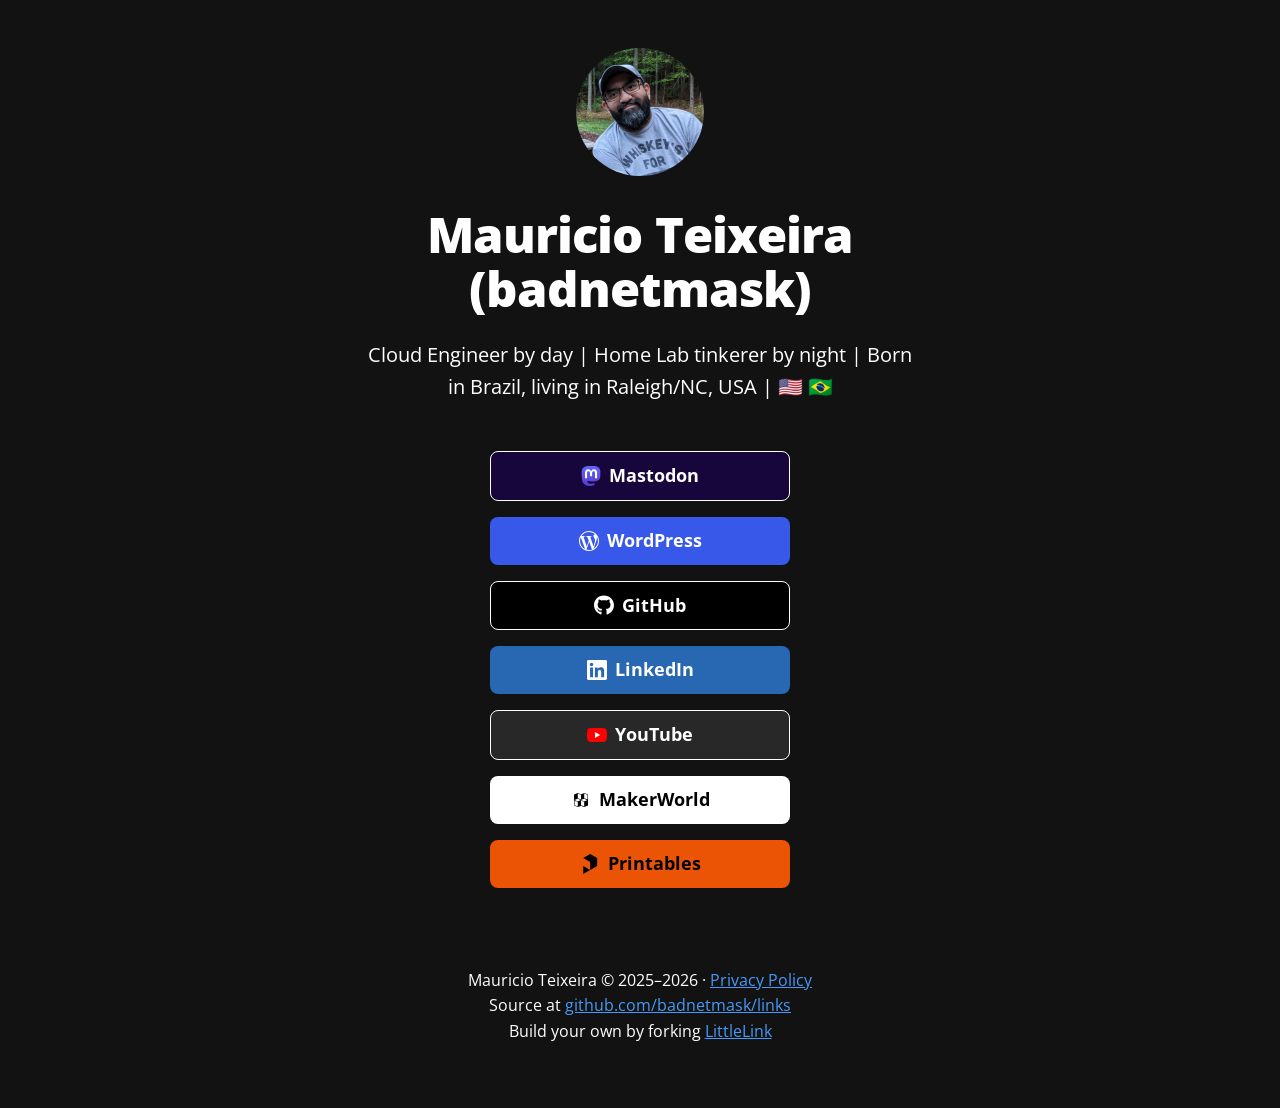
==== public/index.html @ 3c8a8c2e "feat: initial static links site (LittleLink + nginx-unprivileged)" ====
<!DOCTYPE html>
<html class="theme-dark" lang="en">

  <head>
    <meta charset="utf-8">
    <meta name="viewport" content="width=device-width, initial-scale=1">

    <title>Mauricio Teixeira (badnetmask)</title>
    <link rel="icon" href="images/favicon.jpg">

    <meta name="description" content="Mauricio Teixeira (badnetmask) Link page">
    <meta name="keywords" content="HomeLab, SelfHosted, Ansible">
    <link rel="canonical" href="https://badnetmask.dev">
    <meta name="author" content="Mauricio Teixeira">

    <!-- Open Graph / social sharing -->
    <meta property="og:type" content="website">
    <meta property="og:title" content="Mauricio Teixeira (badnetmask)">
    <meta property="og:description" content="Mauricio Teixeira (badnetmask) Link page">
    <meta property="og:url" content="https://badnetmask.dev">
    <meta property="og:image" content="https://badnetmask.dev/images/avatar-2x.jpg">
    <meta name="twitter:card" content="summary">

    <!-- Stylesheets -->
    <link rel="stylesheet" href="css/reset.css">
    <link rel="stylesheet" href="css/style.css">
    <link rel="stylesheet" href="css/brands.css">
    <!-- Brands not in LittleLink core (MakerWorld, Printables) -->
    <link rel="stylesheet" href="css/brands-custom.css">
  </head>

<body>

    <div class="container">
        <div class="column">

            <img class="avatar avatar--rounded"
                 src="images/avatar.jpg"
                 srcset="images/avatar-2x.jpg 2x"
                 alt="Mauricio Teixeira Profile Pic">

            <h1>
              <div>Mauricio Teixeira (badnetmask)</div>
            </h1>

            <p>Cloud Engineer by day | Home Lab tinkerer by night | Born in Brazil, living in Raleigh/NC, USA | 🇺🇸 🇧🇷</p>

            <div class="button-stack" role="navigation">

              <!-- Mastodon -->
              <a class="button button-mastodon" href="https://hachyderm.io/@badnetmask" target="_blank" rel="me noopener" role="button"><img class="icon" aria-hidden="true" src="images/icons/mastodon.svg" alt="Mastodon Logo">Mastodon</a>

              <!-- WordPress -->
              <a class="button button-wordpress" href="https://mteixeira.wordpress.com" target="_blank" rel="noopener" role="button"><img class="icon" aria-hidden="true" src="images/icons/wordpress.svg" alt="WordPress Logo">WordPress</a>

              <!-- GitHub -->
              <a class="button button-github" href="https://github.com/badnetmask/" target="_blank" rel="noopener" role="button"><img class="icon" aria-hidden="true" src="images/icons/github.svg" alt="GitHub Logo">GitHub</a>

              <!-- LinkedIn -->
              <a class="button button-linked" href="https://www.linkedin.com/in/netmask/" target="_blank" rel="noopener" role="button"><img class="icon" aria-hidden="true" src="images/icons/linkedin.svg" alt="LinkedIn Logo">LinkedIn</a>

              <!-- YouTube -->
              <a class="button button-yt" href="https://www.youtube.com/@badnetmask" target="_blank" rel="noopener" role="button"><img class="icon" aria-hidden="true" src="images/icons/youtube.svg" alt="YouTube Logo">YouTube</a>

              <!-- MakerWorld -->
              <a class="button button-makerworld" href="https://makerworld.com/@badnetmask" target="_blank" rel="noopener" role="button"><img class="icon" aria-hidden="true" src="images/icons/makerworld.svg" alt="MakerWorld Logo">MakerWorld</a>

              <!-- Printables -->
              <a class="button button-printables" href="https://www.printables.com/@badnetmask_505764/models" target="_blank" rel="noopener" role="button"><img class="icon" aria-hidden="true" src="images/icons/printables.svg" alt="Printables Logo">Printables</a>

            </div>

            <footer>
              Mauricio Teixeira &copy; 2025&ndash;2026 &middot; <a href="privacy.html">Privacy Policy</a><br>
              Source at <a href="https://github.com/badnetmask/links" target="_blank" rel="noopener">github.com/badnetmask/links</a><br>
              Build your own by forking <a href="https://littlelink.io" target="_blank" rel="noopener">LittleLink</a>
            </footer>

        </div>
    </div>

</body>

</html>
---- public/css/style.css ----
/*
* LittleLink
* https://littlelink.io
* Free to use under the MIT license
* http://www.opensource.org/licenses/mit-license.php
*/

/* Base Typography Settings
–––––––––––––––––––––––––––––––––––––––––––––––––– */
:root {
	font-size:16px;
}

/* Grid
  –––––––––––––––––––––––––––––––––––––––––––––––––– */
  .container {
	position:relative;
	width:100%;
	max-width:37.5rem;     				/* 600px */
    text-align:center;
	margin:0 auto;
	padding:3rem 1.25rem 0 1.25rem;
	box-sizing:border-box;
}
.container-left {
	position:relative;
	width:100%;
	max-width:37.5rem;
	text-align:left;
	margin:0 auto;
	padding:0 1.25rem;
	box-sizing:border-box;
}
.container-left p {
	margin-bottom: 1rem;  				/* 16px space between paragraphs */
  }
.column {
	position:center;
	width:100%;
	float:center;
	box-sizing:border-box;
}
/* For devices larger than 400px */
  @media (min-width:25rem) {            /* 400px */
    .container {
	width:85%;
	padding-left:0;
	padding-right:0;
}
}/* For devices larger than 550px */
  @media (min-width:34.375rem) {        /* 550px */
    .container {
	width:80%;
}
.column,.columns {
	margin-left:0;
}
.column:first-child,.columns:first-child {
	margin-left:0;
}
}

/* Base Styles
  –––––––––––––––––––––––––––––––––––––––––––––––––– */
  body {
	margin:0;
	padding:0;
	background-color:#ffffff;
	color:#1a1a1a;
	font-family:"Open Sans",system-ui;
	font-size:1.125rem;     				/* 18px */
    font-weight:400;
	line-height:1.6;
}

/* Typography
  –––––––––––––––––––––––––––––––––––––––––––––––––– */
  h1 {
	margin:0 0 0.5rem 0;
	font-size:3rem;         		/* 48px */
    font-weight:800;
	line-height:1;
	letter-spacing:0;
	word-wrap:break-word;
	overflow-wrap:break-word;
	hyphens:auto;           		/* Delete this to remove automatic hyphen on line break */
}
.container p {
	margin:0 0 2rem 0;
}

/* Base Typography Settings
–––––––––––––––––––––––––––––––––––––––––––––––––– */
/* Base size - 16px browser default */
:root {
  font-size:16px;           /* Using a 1.25 modular scale for typography */
  --scale-0:1rem;           /* 16px */
  --scale-1:1.25rem;        /* 20px */
  --scale-2:1.563rem;       /* 25px */
  --scale-3:1.953rem;       /* 31px */
  --scale-4:2.441rem;       /* 39px */
  --scale-5:3.052rem;       /* 49px */

  /* Spacing units */
  --spacing-xs:0.5rem;      /* 8px */
  --spacing-s:1rem;         /* 16px */
  --spacing-m:1.5rem;       /* 24px */
  --spacing-l:2rem;         /* 32px */
  --spacing-xl:3rem;        /* 48px */
  --spacing-xxl:4rem;       /* 64px */
}

/* Avatar */
.avatar {
	width: 8rem;             /* 128px */
	height: 8rem;
	border-radius: 50%;
	object-fit: cover;
	background-position: center;
	margin-bottom: var(--spacing-l);
	margin-left: auto;
	margin-right: auto;
	display: block;
  }

/* Typography Scale */
h1 {
	margin:0 0 var(--spacing-m) 0;
	font-size:var(--scale-5);           /* ~49px */
  	font-weight:800;
	line-height:1.1;
	letter-spacing:-0.02em;
	word-wrap:break-word;
	overflow-wrap:break-word;
}
body {
	font-size:var(--scale-1);           /* 20px */
  	line-height:1.6;
}
.container p {
	margin:0 0 var(--spacing-xl) 0;
	font-size:var(--scale-1);
	line-height:1.6;
}

/* Container spacing */
.container {
	padding:var(--spacing-xl) var(--spacing-m) 0 var(--spacing-m);
	text-align:center;
}

/* Footer */
footer {
	margin:var(--spacing-xxl) 0;            /* 4rem (64px) top and bottom */
    font-size:var(--scale-0);
}

/* Responsive adjustments */
@media (max-width:34.375rem) {              /* 550px */
  h1 {
	font-size:var(--scale-4);
}
body {
	font-size:var(--scale-0);
}
.container p {
	font-size:var(--scale-0);
}
.avatar {
	margin-bottom:var(--spacing-m);
}
footer {
	margin:var(--spacing-xl) 0;         	/* 3rem (48px) top and bottom */
}
}

/* Links
  –––––––––––––––––––––––––––––––––––––––––––––––––– */
  a {
	color:#2457F5;
	text-decoration:underline;
}
a:hover {
	color:#083BDA;
}

/* Buttons
–––––––––––––––––––––––––––––––––––––––––––––––––– */
.button,button {
	display:inline-flex;
	align-items:center;
	justify-content:center;
	width:18.75rem;             	/* 300px */
 	min-height:3rem;                /* 48px */
  	padding:0.75rem 1rem;         	/* 12px ; 16px */
  	font-size:1.125rem;           	/* 18px */
  	font-weight:700;
	text-decoration:none;
	white-space:normal;
  	background-color:var(--button-background,transparent);
	color:var(--button-text,#000000);
	border:var(--button-border,none);
	border-radius:0.5rem;
	cursor:pointer;
	box-sizing:border-box;
	hyphens:auto;               	/* Delete this to remove automatic hyphen on line break */
  	margin-bottom:1rem;
	text-align:center;
	line-height:1.3;
}

/* Icons
–––––––––––––––––––––––––––––––––––––––––––––––––– */
.icon {
	width:1.25rem;
	height:1.25rem;
	margin-right:0.5rem;
	flex-shrink:0;
}

/* Avatar
  –––––––––––––––––––––––––––––––––––––––––––––––––– */
.avatar {
	width: 8rem;             /* 128px */
	height: 8rem;
	object-fit: cover;
	background-position: center;
	margin-bottom: var(--spacing-l);
  }

   /* Modifier for no avatar rounding */
   .avatar--none {
	border-radius: 0%;
  }

  /* Modifier for rounded avatar */
  .avatar--rounded {
	border-radius: 50%;
  }

  /* Modifier for slightly rounded corners */
  .avatar--soft {
	border-radius: 0.5rem;   /* 8px rounded corners */
  }

/* Theme System
  –––––––––––––––––––––––––––––––––––––––––––––––––– */
/* Light theme is default above */

/* Dark theme */
:root.theme-dark {
	color-scheme:dark;
}
:root.theme-dark :focus-visible {
	outline: 2px solid #4899F7;
	outline-offset: 2px;
  }
:root.theme-dark body {
	background-color:#121212;
	color:#ffffff;
}
:root.theme-dark a:not(.button) {
	color:#4899F7;
}
:root.theme-dark a:not(.button):hover {
	color:#7AB8FF;
}

/* Auto theme */
:root.theme-auto {
	color-scheme:light dark;
}
@media (prefers-color-scheme:dark) {
	:root.theme-auto body {
	background-color:#121212;
	color:#ffffff;
}
:root.theme-auto :focus-visible {
    outline: 2px solid #4899F7;
    outline-offset: 2px;
  }
:root.theme-auto a:not(.button) {
	color:#4899F7;
}
:root.theme-auto a:not(.button):hover {
	color:#7AB8FF;
}
}

/* Button Text Color Override
    –––––––––––––––––––––––––––––––––––––––––––––––––– */
    .button:hover,button:hover {
	color:var(--button-text);
}

/* Responsive Typography
  –––––––––––––––––––––––––––––––––––––––––––––––––– */
  @media (max-width:34.375rem) {            /* 550px */
    h1 {
	font-size:2rem;                         /* 32px */
	}
	body {
	font-size:1rem;                    		/* 16px */
	}
}

/* Privacy Page Styles
  –––––––––––––––––––––––––––––––––––––––––––––––––– */
nav {
	margin:var(--spacing-l) 0;
	text-align:left;
}
section {
	margin:var(--spacing-xl) 0;
	text-align:left;
}
h2 {
	font-size:var(--scale-3);
	font-weight:700;
	margin-bottom:var(--spacing-m);
}
h3 {
	font-size:var(--scale-2);
	font-weight:600;
	margin:var(--spacing-l) 0 var(--spacing-s) 0;
}
ul {
	list-style:none;
	padding:0;
	margin:0 0 var(--spacing-m) 0;
}
ul li {
	margin-bottom:var(--spacing-xs);
}

/* Privacy page specific responsive adjustments */
  @media (max-width:34.375rem) {
	h2 {
	font-size:var(--scale-2);
	}
	h3 {
	font-size:var(--scale-1);
	}
	section {
	margin:var(--spacing-l) 0;
	}
}

/* Font Face Definitions
  –––––––––––––––––––––––––––––––––––––––––––––––––– */
@font-face {
	font-display:swap;
	font-family:'Open Sans';
	font-style:normal;
	font-weight:400;
	src:url('../fonts/open-sans-v34-vietnamese_latin-ext_latin_hebrew_greek-ext_greek_cyrillic-ext_cyrillic-regular.eot');
	src:url('../fonts/open-sans-v34-vietnamese_latin-ext_latin_hebrew_greek-ext_greek_cyrillic-ext_cyrillic-regular.eot?#iefix') format('embedded-opentype'),url('../fonts/open-sans-v34-vietnamese_latin-ext_latin_hebrew_greek-ext_greek_cyrillic-ext_cyrillic-regular.woff2') format('woff2'),url('../fonts/open-sans-v34-vietnamese_latin-ext_latin_hebrew_greek-ext_greek_cyrillic-ext_cyrillic-regular.woff') format('woff'),url('../fonts/open-sans-v34-vietnamese_latin-ext_latin_hebrew_greek-ext_greek_cyrillic-ext_cyrillic-regular.ttf') format('truetype'),url('../fonts/open-sans-v34-vietnamese_latin-ext_latin_hebrew_greek-ext_greek_cyrillic-ext_cyrillic-regular.svg#OpenSans') format('svg');
}
@font-face {
	font-display:swap;
	font-family:'Open Sans';
	font-style:normal;
	font-weight:600;
	src:url('../fonts/open-sans-v34-vietnamese_latin-ext_latin_hebrew_greek-ext_greek_cyrillic-ext_cyrillic-600.eot');
	src:url('../fonts/open-sans-v34-vietnamese_latin-ext_latin_hebrew_greek-ext_greek_cyrillic-ext_cyrillic-600.eot?#iefix') format('embedded-opentype'),url('../fonts/open-sans-v34-vietnamese_latin-ext_latin_hebrew_greek-ext_greek_cyrillic-ext_cyrillic-600.woff2') format('woff2'),url('../fonts/open-sans-v34-vietnamese_latin-ext_latin_hebrew_greek-ext_greek_cyrillic-ext_cyrillic-600.woff') format('woff'),url('../fonts/open-sans-v34-vietnamese_latin-ext_latin_hebrew_greek-ext_greek_cyrillic-ext_cyrillic-600.ttf') format('truetype'),url('../fonts/open-sans-v34-vietnamese_latin-ext_latin_hebrew_greek-ext_greek_cyrillic-ext_cyrillic-600.svg#OpenSans') format('svg');
}
@font-face {
	font-display:swap;
	font-family:'Open Sans';
	font-style:normal;
	font-weight:700;
	src:url('../fonts/open-sans-v34-vietnamese_latin-ext_latin_hebrew_greek-ext_greek_cyrillic-ext_cyrillic-700.eot');
	src:url('../fonts/open-sans-v34-vietnamese_latin-ext_latin_hebrew_greek-ext_greek_cyrillic-ext_cyrillic-700.eot?#iefix') format('embedded-opentype'),url('../fonts/open-sans-v34-vietnamese_latin-ext_latin_hebrew_greek-ext_greek_cyrillic-ext_cyrillic-700.woff2') format('woff2'),url('../fonts/open-sans-v34-vietnamese_latin-ext_latin_hebrew_greek-ext_greek_cyrillic-ext_cyrillic-700.woff') format('woff'),url('../fonts/open-sans-v34-vietnamese_latin-ext_latin_hebrew_greek-ext_greek_cyrillic-ext_cyrillic-700.ttf') format('truetype'),url('../fonts/open-sans-v34-vietnamese_latin-ext_latin_hebrew_greek-ext_greek_cyrillic-ext_cyrillic-700.svg#OpenSans') format('svg');
}
@font-face {
	font-display:swap;
	font-family:'Open Sans';
	font-style:normal;
	font-weight:800;
	src:url('../fonts/open-sans-v34-vietnamese_latin-ext_latin_hebrew_greek-ext_greek_cyrillic-ext_cyrillic-800.eot');
	src:url('../fonts/open-sans-v34-vietnamese_latin-ext_latin_hebrew_greek-ext_greek_cyrillic-ext_cyrillic-800.eot?#iefix') format('embedded-opentype'),url('../fonts/open-sans-v34-vietnamese_latin-ext_latin_hebrew_greek-ext_greek_cyrillic-ext_cyrillic-800.woff2') format('woff2'),url('../fonts/open-sans-v34-vietnamese_latin-ext_latin_hebrew_greek-ext_greek_cyrillic-ext_cyrillic-800.woff') format('woff'),url('../fonts/open-sans-v34-vietnamese_latin-ext_latin_hebrew_greek-ext_greek_cyrillic-ext_cyrillic-800.ttf') format('truetype'),url('../fonts/open-sans-v34-vietnamese_latin-ext_latin_hebrew_greek-ext_greek_cyrillic-ext_cyrillic-800.svg#OpenSans') format('svg');
}
---- public/css/brands.css ----
/*
* LittleLink Button Styles
* https://littlelink.io
* Free to use under the MIT license
* http://www.opensource.org/licenses/mit-license.php
*/

/* Brand Button Base Styles
–––––––––––––––––––––––––––––––––––––––––––––––––– */
/* Only include brand-specific button styling here */
.button,button {
  color:var(--button-text,#000000);
  background-color:var(--button-background,transparent);
	border:var(--button-border,none);
	transition:filter 0.2s ease,transform 0.2s ease;
}

/* Global Button Hover Effect
–––––––––––––––––––––––––––––––––––––––––––––––––– */
.button:hover,button:hover {
	filter:brightness(90%);
	transform:translateY(-1px);
}

/* Button Icons
–––––––––––––––––––––––––––––––––––––––––––––––––– */
.icon {
	filter:var(--icon-filter,none);
}

/* Brand-Specific Styles
–––––––––––––––––––––––––––––––––––––––––––––––––– */

/* Default */
.button.button-default {
	--button-text:#ffffff;
	--button-background:#2457F5;
	--button-border:1px solid #ffffff;
}

/* Amazon */
.button-amazon {
	--button-text:#000000;
	--button-background:#FFFFFF;
	--button-border:1px solid #212121;
}

/* Amazon Music */
.button-amazon-music {
	--button-text:#000000;
	--button-background:#25D1DA;
}

/* Apple App Store */
.button-appstore {
	--button-text:#FFFFFF;
	--button-background:#000000;
	--button-border:1px solid #FFFFFF;
}

/* Apple Invites */
.button-invites {
	--button-text:#FFFFFF;
	--button-background:#000000;
	--button-border:1px solid #FFFFFF;
}

/* Apple Music */
.button-apple-music {
	--button-text:#ffffff;
	--button-background:#000000;
	--button-border:1px solid #FFFFFF;
}

/* Apple Music Alt */
.button-apple-music-alt {
	--button-text:#ffffff;
	background-image:linear-gradient(to bottom,#FB5C74,#FA233B);
}

/* Apple Podcasts */
.button-apple-podcasts {
	--button-text:#ffffff;
	--button-background:#000000;
	--button-border:1px solid #FFFFFF;
}

/* Apple Podcasts Alt */
.button-apple-podcasts-alt {
	--button-text:#ffffff;
	background-image:linear-gradient(to bottom,#F452FF,#832BC1);
}

/* Bandcamp */
.button-bandcamp {
	--button-text:#ffffff;
	--button-background:#1d9fc3;
}

/* Behance */
.button-behance {
	--button-text:#ffffff;
	--button-background:#0057FF;
  --button-border:1px solid #FFFFFF;
}

/* Bluesky */
.button-bluesky {
	--button-text:#FFFFFF;
	--button-background:#1185FE;
}

/* Bluesky Alt */
.button-bluesky-alt {
	--button-text:#000000;
	--button-background:#FFFFFF;
	--button-border:1px solid #000000;
}

/* Buy Me a Coffee */
.button-coffee {
	--button-text:#000000;
	--button-background:#ffdd00;
}

/* Cal.com */
.button-cal {
	--button-text:#FFFFFF;
	--button-background:#292929;
	--button-border:1px solid #FFFFFF;
}

/* Calendly */
.button-calendly {
	--button-text:#FFFFFF;
	--button-background:#006BFF;
}

/* Cash App */
.button-cash-app {
	--button-text:#ffffff;
	background-image:linear-gradient(to bottom,#00d64b,#00c244);
}

/* dev.to */
.button-dev-to {
	--button-text:#000000;
	--button-background:#f5f5f5;
	--button-border:1px solid #212121;
}

/* Discogs */
.button-discogs {
	--button-text:#000000;
	--button-background:#FFFFFF;
	--button-border:1px solid #000000;
}

/* Discogs Alt */
.button-discogs-alt {
	--button-text:#FFFFFF;
	--button-background:#000000;
	--button-border:1px solid #FFFFFF;
}

/* Discord */
.button-discord {
	--button-text:#ffffff;
	--button-background:#5865F2;
}

/* Dribbble */
.button-dribbble {
	--button-text:#000000;
	--button-background:#FFFFFF;
	--button-border:1px solid #212121;
}

/* Etsy */
.button-etsy {
	--button-text:#ffffff;
	--button-background:#F45800;
}

/* Facebook */
.button-faceb {
	--button-text:#ffffff;
	--button-background:#0866FF;
}

/* Facebook Messenger */
.button-messenger {
	--button-text:#ffffff;
	--button-background:#0866FF;
}

/* Figma */
.button-figma {
	--button-text:#ffffff;
	--button-background:#000000;
	--button-border:1px solid #FFFFFF;
}

/* Fiverr */
.button-fiverr {
	--button-text:#ffffff;
	--button-background:#1DBF73;
}

/* Flickr */
.button-flickr {
	--button-text:#ffffff;
	--button-background:#000000;
	--button-border:1px solid #FFFFFF;
}

/* GitHub */
.button-github {
	--button-text:#ffffff;
	--button-background:#000000;
	--button-border:1px solid #FFFFFF;
}

/* GitLab */
.button-gitlab {
	--button-text:#ffffff;
	--button-background:#6151b2;
}

/* GoFundMe */
.button-gofundme {
	--button-text:#ffffff;
	--button-background:#02A95C;
}

/* Goodreads */
.button-goodreads {
	--button-text:#333333;
	--button-background:#f3f1e6;
	--button-border:1px solid #212121;
}

/* Google Black */
.button-google-black {
	--button-text:#FFFFFF;
	--button-background:#000000;
	--button-border:1px solid #FFFFFF;
}

/* Google Play Store */
.button-playstore {
	--button-text:#FFFFFF;
	--button-background:#000000;
	--button-border:1px solid #FFFFFF;
}

/* Google Scholar */
.button-google-scholar {
	--button-text:#000000;
	--button-background:#FFFFFF;
	--button-border:1px solid #212121;
}

/* Hashnode */
.button-hashnode {
	--button-text:#000000;
	--button-background:#ffffff;
	--button-border:1px solid #212121;
}

/* Instagram */
.button-instagram {
	--button-text:#ffffff;
	background-image:linear-gradient(-135deg,#1400c8,#b900b4,#f50000);
}

/* Kick */
.button-kick {
	--button-text:#ffffff;
	--button-background:#000000;
	--button-border:1px solid #ffffff;
}

/* Kick Alt */
.button-kick-alt {
	--button-text:#000000;
	--button-background:#01e701;
}

/* Kickstarter */
.button-kickstarter {
	--button-text:#ffffff;
	--button-background:#05ce78;
}

/* Kit */
.button-kit {
	--button-text:#ffffff;
	--button-background:#000000;
	--button-border:1px solid #FFFFFF;
}

/* Ko-fi */
.button-ko-fi {
	--button-text:#ffffff;
	--button-background:#000000;
  --button-border:1px solid #FFFFFF;
}

/* Last.fm */
.button-last-fm {
	--button-text:#ffffff;
	--button-background:#D51007;
}

/* Letterboxd */
.button-letterboxd {
	--button-text:#ffffff;
	--button-background:#2c3440;
	--button-border:1px solid #FFFFFF;
}

/* Line */
.button-line {
	--button-text:#FFFFFF;
	--button-background:#06C755;
}

/* LinkedIn */
.button-linked {
	--button-text:#ffffff;
	--button-background:#2867b2;
}

/* Mailchimp */
.button-mailchimp {
	--button-text:#000000;
	--button-background:#FFE01B;
}

/* Mastodon */
.button-mastodon {
	--button-text:#ffffff;
	--button-background:#17063B;
	--button-border:1px solid #FFFFFF;
}

/* Matrix */
.button-matrix {
	--button-text:#000000;
	--button-background:#ffffff;
	--button-border:1px solid #000000;
}

/* Meetup */
.button-meetup {
	--button-text:#000000;
	--button-background:#ffffff;
	--button-border:1px solid #000000;
}

/* Meetup Alt */
.button-meetup-alt {
	--button-text:#ffffff;
	--button-background:#ED1C40;
}

/* Medium */
.button-medium {
	--button-text:#ffffff;
	--button-background:#000000;
	--button-border:1px solid #FFFFFF;
}

/* Microsoft */
.button-microsoft {
	--button-text:#ffffff;
	--button-background:#000000;
	--button-border:1px solid #FFFFFF;
}

/* Notion */
.button-notion {
	--button-text:#000000;
	--button-background:#ffffff;
	--button-border:1px solid #212121;
}

/* Obsidian */
.button.button-obsidian {
	--button-text:#ffffff;
	--button-background:#262626;
	--button-border:1px solid #ffffff;
}

/* OnlyFans */
.button-onlyfans {
	--button-text:#ffffff;
	--button-background:#00AEEF;
}

/* Patreon */
.button-patreon {
	--button-text:#ffffff;
	--button-background:#000000;
	--button-border:1px solid #FFFFFF;
}

/* PayPal */
.button-paypal {
	--button-text:#ffffff;
	--button-background:#002991;
  --button-border:1px solid #FFFFFF;
}

/* Pinterest */
.button-pinterest {
	--button-text:#000000;
	--button-background:#ffffff;
	--button-border:1px solid #212121;
}

/* Product Hunt */
.button-product-hunt {
	--button-text:#000000;
	--button-background:#ffffff;
	--button-border:1px solid #212121;
}

/* Reddit */
.button-reddit {
	--button-text:#FFFFFF;
	--button-background:#FF4500;
}

/* Shop */
.button-shop {
	--button-text:#ffffff;
	--button-background:#5A31F4;
}

/* Signal */
.button-signal {
	--button-text:#ffffff;
	--button-background:#3B45FD;
}

/* Signal Alt */
.button-signal-alt {
	--button-text:#3B45FD;
	--button-background:#E3E8FE;
	--button-border:1px solid #000000;
}

/* Slack */
.button-slack {
	--button-text:#000000;
	--button-background:#FFFFFF;
	--button-border:1px solid #212121;
}

/* Snapchat */
.button-snapchat {
	--button-text:#000000;
	--button-background:#fffc00;
}

/* SoundCloud */
.button-soundcloud {
	--button-text:#ffffff;
	--button-background:#ff5500;
}

/* Spotify */
.button-spotify {
	--button-text:#191414;
	--button-background:#1db954;
}

/* Spotify Alt */
.button-spotify-alt {
	--button-text:#FFFFFF;
	--button-background:#191414;
	--button-border:1px solid #FFFFFF;
}

/* Square */
.button-square {
	--button-text:#FFFFFF;
	--button-background:#006AFF;
}

/* Stack Overflow */
.button-stack-overflow {
	--button-text:#000000;
	--button-background:#FFFFFF;
	--button-border:1px solid #000000;
}

/* Steam */
.button-steam {
	--button-text:#ffffff;
	background-image:linear-gradient(90deg,#08BBFF,#2B75FF);
}

/* Steam Alt */
.button-steam-alt {
	--button-text:#ffffff;
	background-image:linear-gradient(90deg,#09172a,#072a57,#0c5085);
	--button-border:1px solid #FFFFFF;
}

/* Strava */
.button-strava {
	--button-text:#ffffff;
	--button-background:#fc5200;
}

/* Substack */
.button-substack {
	--button-text:#ffffff;
	--button-background:#FF6719;
}

/* Telegram */
.button-telegram {
	--button-text:#ffffff;
	--button-background:#3faee8;
}

/* Threads */
.button-threads {
	--button-text:#FFFFFF;
	--button-background:#000000;
	--button-border:1px solid #FFFFFF;
}

/* Threema */
.button-threema {
	--button-text:#000000;
	--button-background:#3fe669;
}

/* TikTok */
.button-tiktok {
	--button-text:#ffffff;
	--button-background:#000000;
	--button-border:1px solid #FFFFFF;
}

/* Trello */
.button-trello {
	--button-text:#ffffff;
	--button-background:#0065ff;
}

/* Tumblr */
.button-tumb {
	--button-text:#ffffff;
	--button-background:#131313;
	--button-border:1px solid #FFFFFF;
}

/* Twitch */
.button-twitch {
	--button-text:#ffffff;
	--button-background:#9146ff;
}

/* Unsplash */
.button-unsplash {
	--button-text:#000000;
	--button-background:#ffffff;
	--button-border:1px solid #212121;
}

/* Venmo */
.button-venmo {
	--button-text:#ffffff;
	--button-background:#008CFF;
}

/* Vimeo */
.button-vimeo {
	--button-text:#ffffff;
	--button-background:#1ab7ea;
}

/* VSCO */
.button-vsco {
	--button-text:#FFFFFF;
	--button-background:#000000;
	--button-border:1px solid #FFFFFF;
}

/* WhatsApp */
.button-whatsapp {
	--button-text:#ffffff;
	--button-background:#455a64;
}

/* WordPress */
.button-wordpress {
	--button-text:#ffffff;
	--button-background:#3858E9;
}

/* X */
.button-x {
	--button-text:#FFFFFF;
	--button-background:#000000;
	--button-border:1px solid #FFFFFF;
}

/* YouTube */
.button-yt {
	--button-text:#ffffff;
	--button-background:#282828;
	--button-border:1px solid #FFFFFF;
}

/* YouTube Alt */
.button-yt-alt {
	--button-text:#ffffff;
	--button-background:#FF0000;
}

/* Zoom */
.button-zoom {
	--button-text:#ffffff;
	--button-background:#0B5CFF;
  --button-border:1px solid #FFFFFF;
}
---- public/css/brands-custom.css ----
/* Brand buttons not present in LittleLink core.
   Styles + matching icons sourced from timothystewart6/littlelink-server (MIT).
   See NOTICE and licenses/littlelink-server-MIT.txt. */

.button.button-makerworld {
  color: #000000;
  background-color: #ffffff;
}

.button.button-printables {
  color: #000000;
  background-color: #eb5405;
}
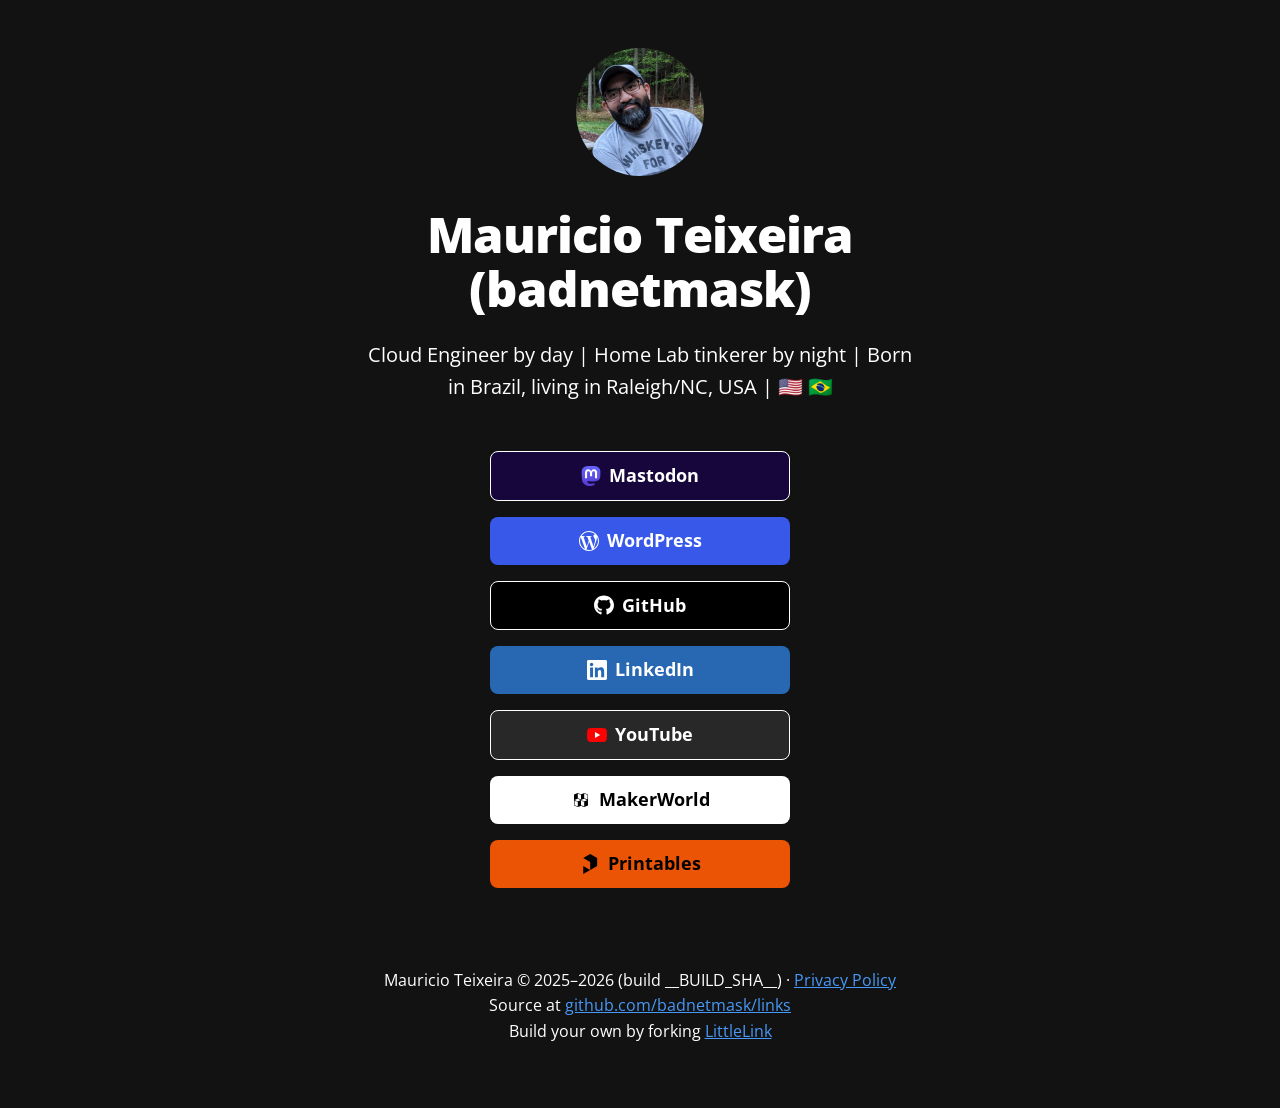
==== commit 0ac95229: "feat: add Umami analytics and visible build stamp - Adds the first-party Umami analytics script (sel" ====
--- a/public/index.html
+++ b/public/index.html
@@ -27,6 +27,9 @@
     <link rel="stylesheet" href="css/brands.css">
     <!-- Brands not in LittleLink core (MakerWorld, Printables) -->
     <link rel="stylesheet" href="css/brands-custom.css">
+
+    <!-- Umami analytics (self-hosted, umami.badnetmask.dev) -->
+    <script defer src="https://umami.badnetmask.dev/script.js" data-website-id="abb4a03c-12fa-41f7-873e-0de542c168c6"></script>
   </head>
 
 <body>
@@ -71,7 +74,7 @@
             </div>
 
             <footer>
-              Mauricio Teixeira &copy; 2025&ndash;2026 &middot; <a href="privacy.html">Privacy Policy</a><br>
+              Mauricio Teixeira &copy; 2025&ndash;2026 (build __BUILD_SHA__) &middot; <a href="privacy.html">Privacy Policy</a><br>
               Source at <a href="https://github.com/badnetmask/links" target="_blank" rel="noopener">github.com/badnetmask/links</a><br>
               Build your own by forking <a href="https://littlelink.io" target="_blank" rel="noopener">LittleLink</a>
             </footer>
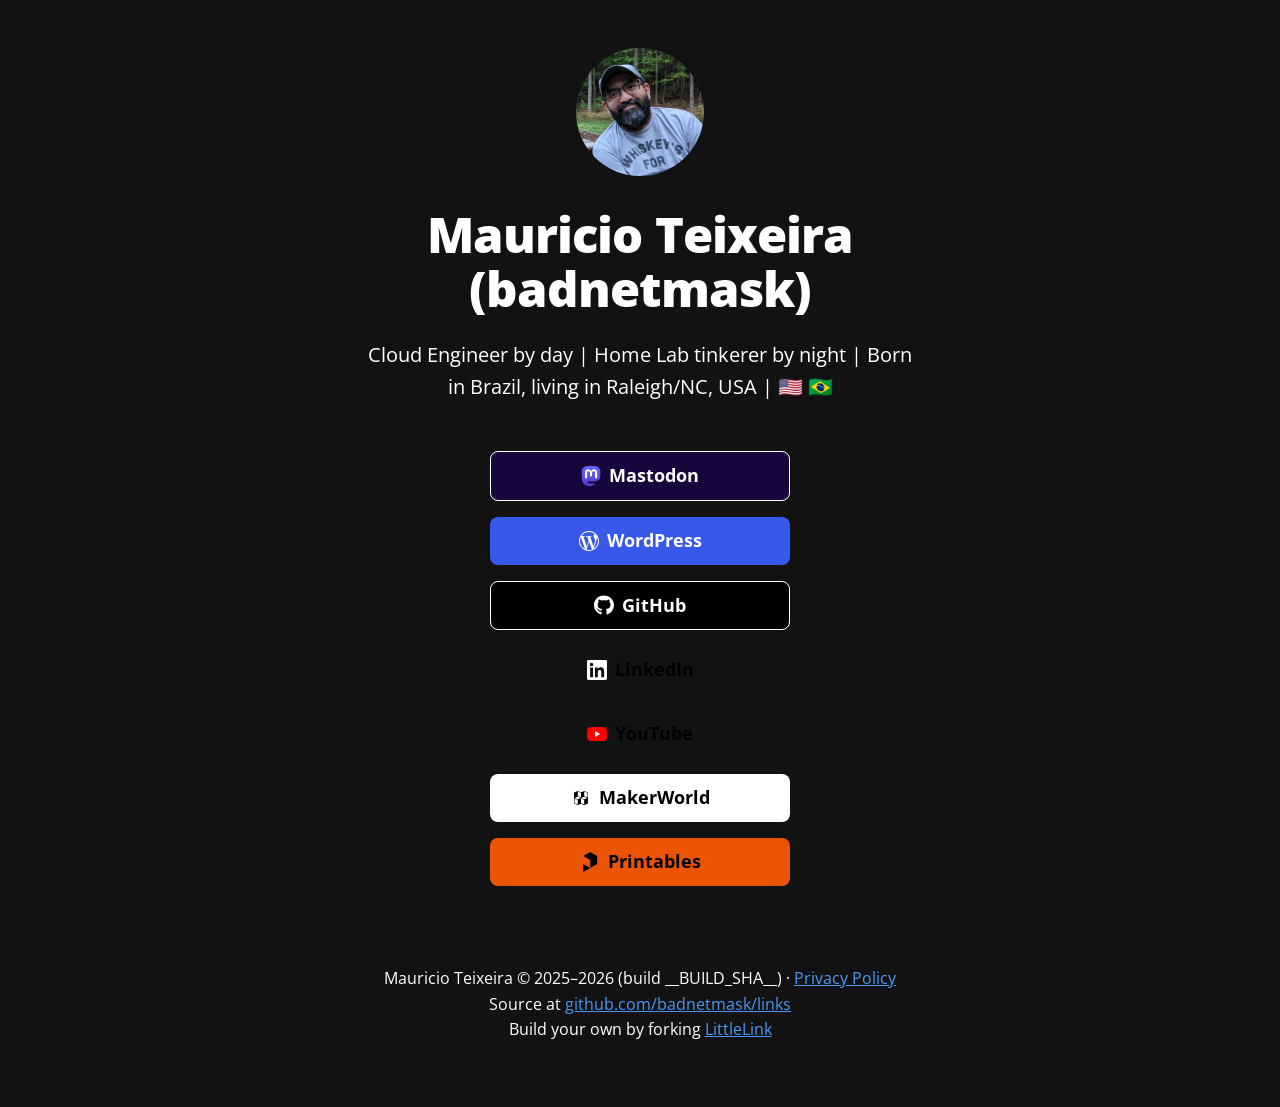
==== commit 25597e07: "feat(analytics): name outbound events per-button for direct Events-page counts" ====
--- a/public/index.html
+++ b/public/index.html
@@ -29,7 +29,7 @@
     <link rel="stylesheet" href="css/brands-custom.css">
 
     <!-- Umami analytics (self-hosted, umami.badnetmask.dev) -->
-    <script defer src="https://umami.badnetmask.dev/script.js" data-website-id="abb4a03c-12fa-41f7-873e-0de542c168c6"></script>
+    <script defer src="https://umami.badnetmask.dev/script.js" data-website-id="6a831d21-30fb-4103-8def-758910e96404"></script>
   </head>
 
 <body>
@@ -60,10 +60,10 @@
               <a class="button button-github" href="https://github.com/badnetmask/" target="_blank" rel="noopener" role="button"><img class="icon" aria-hidden="true" src="images/icons/github.svg" alt="GitHub Logo">GitHub</a>
 
               <!-- LinkedIn -->
-              <a class="button button-linked" href="https://www.linkedin.com/in/netmask/" target="_blank" rel="noopener" role="button"><img class="icon" aria-hidden="true" src="images/icons/linkedin.svg" alt="LinkedIn Logo">LinkedIn</a>
+              <a class="button button-linkedin" href="https://www.linkedin.com/in/netmask/" target="_blank" rel="noopener" role="button"><img class="icon" aria-hidden="true" src="images/icons/linkedin.svg" alt="LinkedIn Logo">LinkedIn</a>
 
               <!-- YouTube -->
-              <a class="button button-yt" href="https://www.youtube.com/@badnetmask" target="_blank" rel="noopener" role="button"><img class="icon" aria-hidden="true" src="images/icons/youtube.svg" alt="YouTube Logo">YouTube</a>
+              <a class="button button-youtube" href="https://www.youtube.com/@badnetmask" target="_blank" rel="noopener" role="button"><img class="icon" aria-hidden="true" src="images/icons/youtube.svg" alt="YouTube Logo">YouTube</a>
 
               <!-- MakerWorld -->
               <a class="button button-makerworld" href="https://makerworld.com/@badnetmask" target="_blank" rel="noopener" role="button"><img class="icon" aria-hidden="true" src="images/icons/makerworld.svg" alt="MakerWorld Logo">MakerWorld</a>
@@ -82,6 +82,20 @@
         </div>
     </div>
 
+    <!-- Umami outbound link events (https://docs.umami.is/docs/track-outbound-links) -->
+    <script type="text/javascript">
+      (() => {
+        document.querySelectorAll('a').forEach(a => {
+          if (a.host !== window.location.host && !a.getAttribute('data-umami-event')) {
+            const match = a.className.match(/button-(\S+)/);
+            const name = match ? `outbound-${match[1]}` : 'outbound-link-click';
+            a.setAttribute('data-umami-event', name);
+            a.setAttribute('data-umami-event-url', a.href);
+          }
+        });
+      })();
+    </script>
+
 </body>
 
 </html>
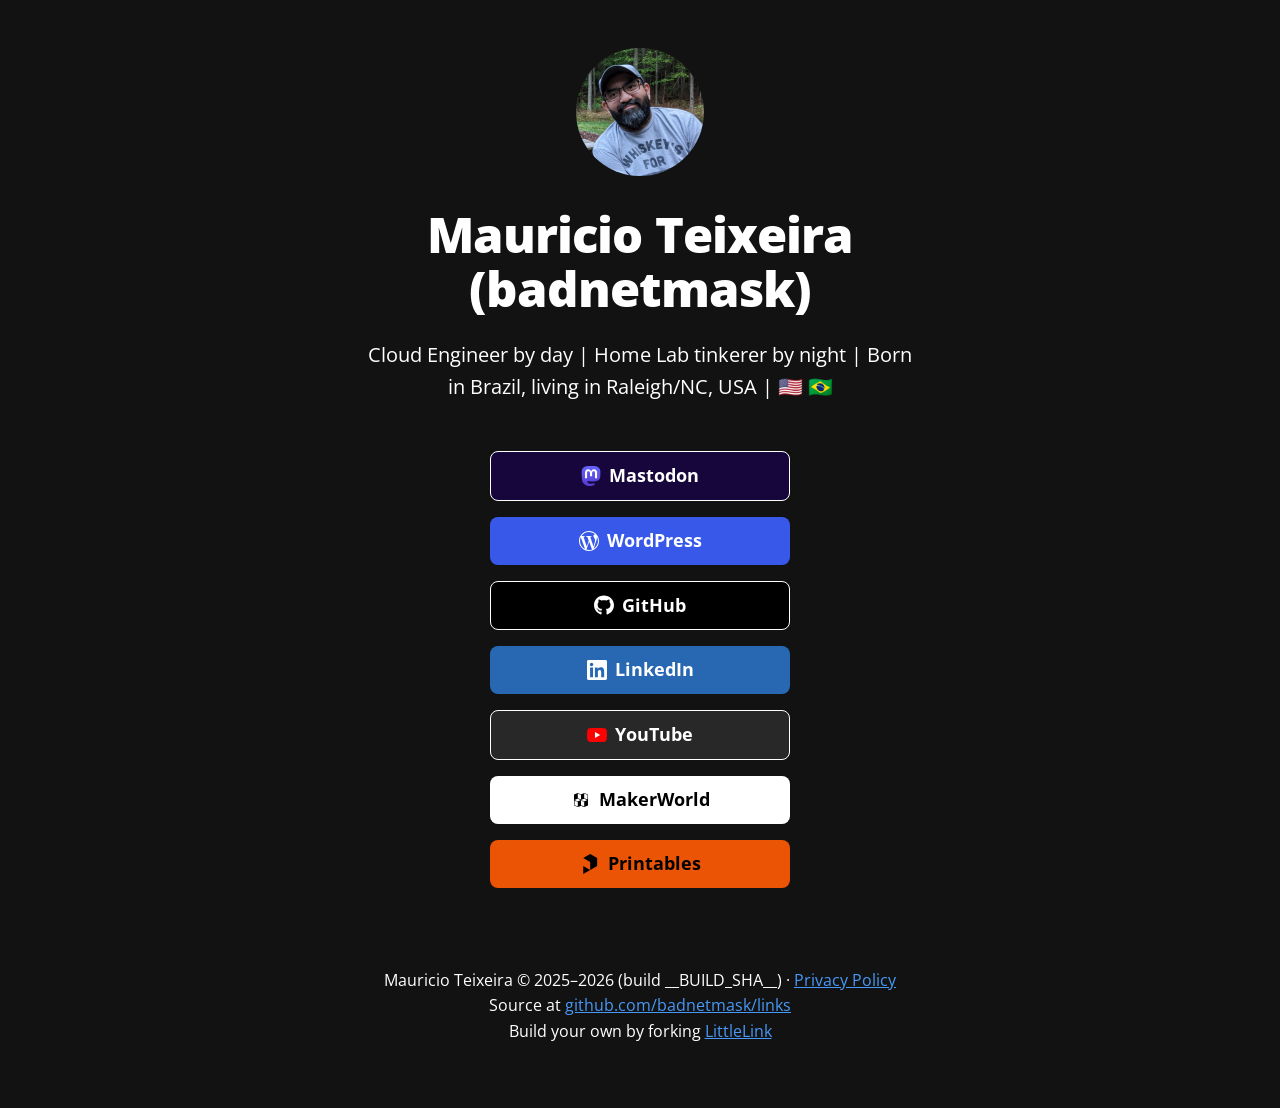
==== commit 5c1f73d1: "fix(css): restore button-linked/button-yt classes matching brands.css" ====
--- a/public/index.html
+++ b/public/index.html
@@ -60,10 +60,10 @@
               <a class="button button-github" href="https://github.com/badnetmask/" target="_blank" rel="noopener" role="button"><img class="icon" aria-hidden="true" src="images/icons/github.svg" alt="GitHub Logo">GitHub</a>
 
               <!-- LinkedIn -->
-              <a class="button button-linkedin" href="https://www.linkedin.com/in/netmask/" target="_blank" rel="noopener" role="button"><img class="icon" aria-hidden="true" src="images/icons/linkedin.svg" alt="LinkedIn Logo">LinkedIn</a>
+              <a class="button button-linked" href="https://www.linkedin.com/in/netmask/" target="_blank" rel="noopener" role="button"><img class="icon" aria-hidden="true" src="images/icons/linkedin.svg" alt="LinkedIn Logo">LinkedIn</a>
 
               <!-- YouTube -->
-              <a class="button button-youtube" href="https://www.youtube.com/@badnetmask" target="_blank" rel="noopener" role="button"><img class="icon" aria-hidden="true" src="images/icons/youtube.svg" alt="YouTube Logo">YouTube</a>
+              <a class="button button-yt" href="https://www.youtube.com/@badnetmask" target="_blank" rel="noopener" role="button"><img class="icon" aria-hidden="true" src="images/icons/youtube.svg" alt="YouTube Logo">YouTube</a>
 
               <!-- MakerWorld -->
               <a class="button button-makerworld" href="https://makerworld.com/@badnetmask" target="_blank" rel="noopener" role="button"><img class="icon" aria-hidden="true" src="images/icons/makerworld.svg" alt="MakerWorld Logo">MakerWorld</a>
